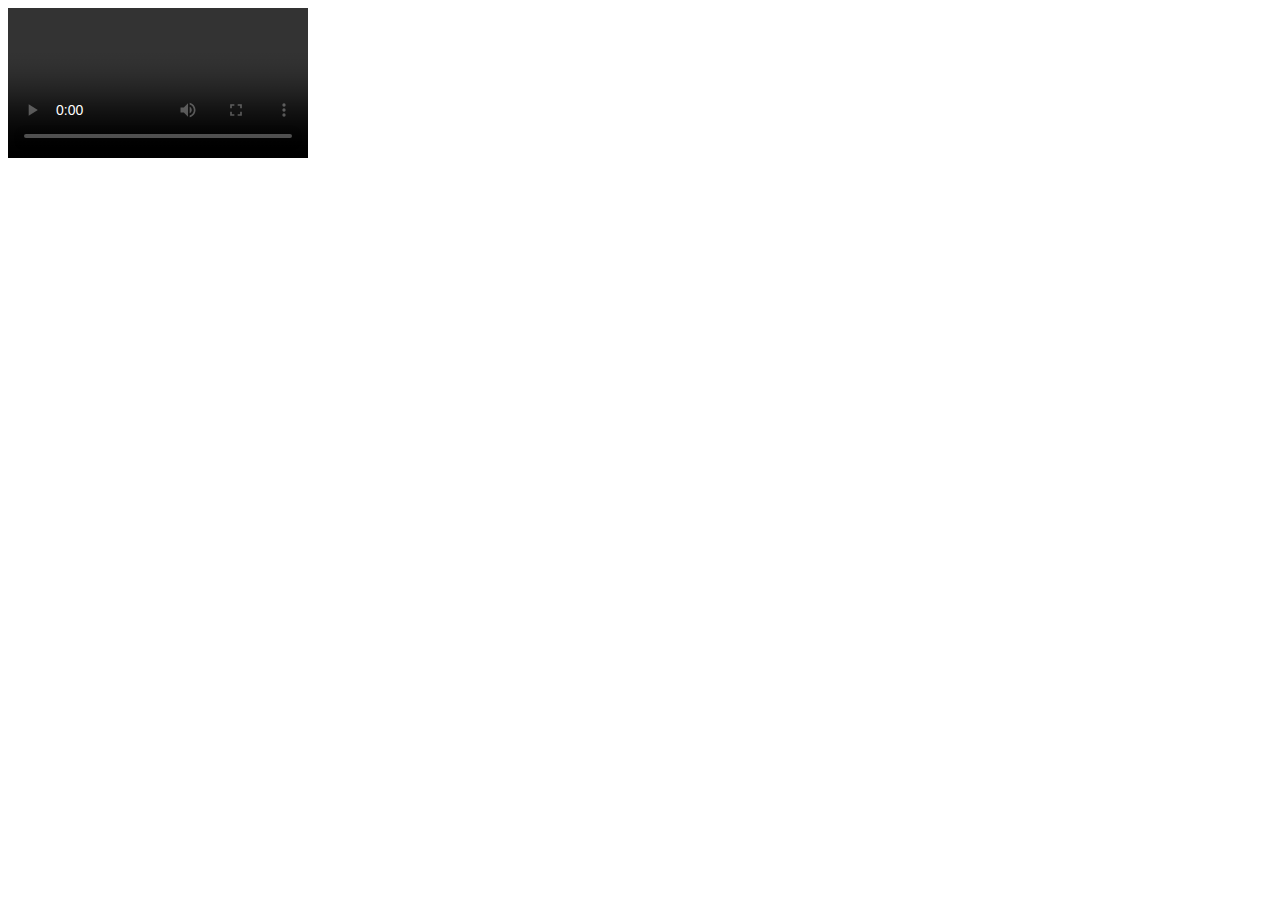
==== index.html @ a8761b73 "video src bnaya arr browser ko access dia camera on krne ka" ====
<!DOCTYPE html>
<html lang="en">
  <head>
    <meta charset="UTF-8" />
    <meta http-equiv="X-UA-Compatible" content="IE=edge" />
    <meta name="viewport" content="width=device-width, initial-scale=1.0" />
    <title>Document</title>
  </head>

  <body>
    <video autoplay controls></video>

    <script>
      let video = document.querySelector("video");
      let constraints = {
        video: true, ////////yha audio b true kar skte basically capability btayga
      };

      navigator.mediaDevices // mediadevice naviagator ka child object hai jo humko access deta hai video bnane ka
      
        .getUserMedia(constraints) ////////function hai jo promise dega
        .then(function (mediaStream) {
          video.srcObject = mediaStream; // yha video k src mai mediastram daldia jo media stream ek url dega
        });
    </script>
  </body>
</html>
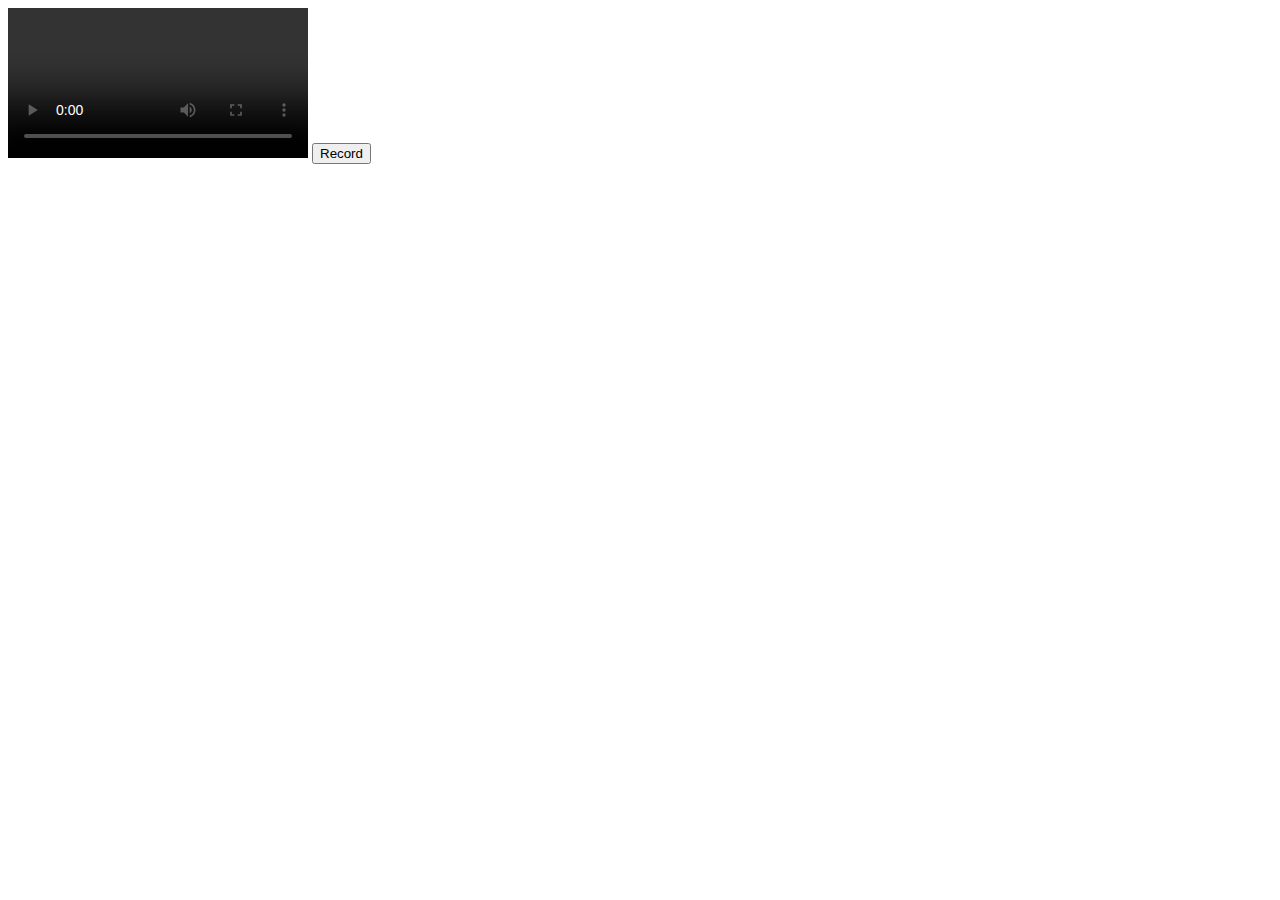
==== commit 1f14d031: "learned about canvas and created funcionality of recording" ====
--- a/index.html
+++ b/index.html
@@ -9,19 +9,66 @@
 
   <body>
     <video autoplay controls></video>
+    <button>Record</button>
+    
 
     <script>
       let video = document.querySelector("video");
+      let btn=document.querySelector('button')
+      
       let constraints = {
         video: true, ////////yha audio b true kar skte basically capability btayga
+        audio:true
       };
-
+      
+      let mediaRecorder;
+      let isRecording=false;
+      let chunks=[]
+      
+      btn.addEventListener('click',()=>{
+        if(isRecording){
+          mediaRecorder.stop()
+          isRecording=false;
+          btn.innerText='Record'
+        }else{
+          mediaRecorder.start()
+          isRecording=true;
+          btn.innerText='Recording...'
+        }
+      })
+      
+      //navigator b ek object hai
       navigator.mediaDevices // mediadevice naviagator ka child object hai jo humko access deta hai video bnane ka
       
-        .getUserMedia(constraints) ////////function hai jo promise dega
+        .getUserMedia(constraints) ////////function hai jo promise dega arr constrainsts se hum ye bta pare hai ki vo vala device chaia jisse video mil jaye
         .then(function (mediaStream) {
           video.srcObject = mediaStream; // yha video k src mai mediastram daldia jo media stream ek url dega
-        });
+          let options = { mimeType: "video/webm; codecs=vp9" };
+          
+          mediaRecorder=new MediaRecorder(mediaStream,options)
+        
+          mediaRecorder.addEventListener('dataavailable',function(e){
+         
+            chunks.push(e.data)
+          
+          })
+          
+          mediaRecorder.addEventListener('stop',function(e){
+         
+            let blob=new Blob(chunks,{type:"video/mp4"}) /// large raw data 
+            chunks=[]
+            
+            let url=URL.createObjectURL(blob)
+            console.log(url)
+            let a=document.createElement('a')
+            a.href=url
+            a.download='video.mp4'
+            a.click()
+            a.remove()
+          })
+        
+        
+        }); 
     </script>
   </body>
 </html>
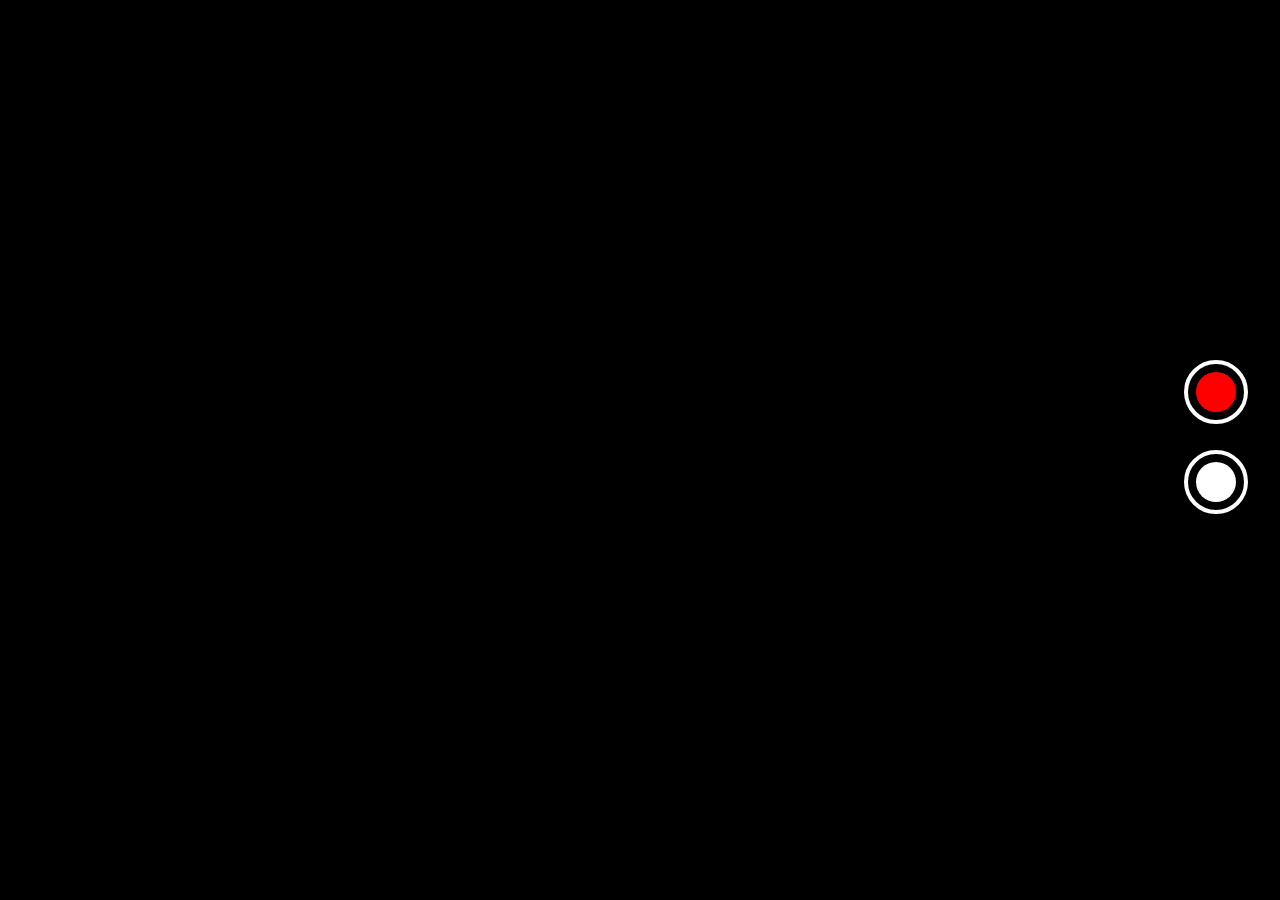
==== commit 55cd3e03: "added caputure functionality and made button feature look good" ====
--- a/index.html
+++ b/index.html
@@ -5,70 +5,18 @@
     <meta http-equiv="X-UA-Compatible" content="IE=edge" />
     <meta name="viewport" content="width=device-width, initial-scale=1.0" />
     <title>Document</title>
+    <link rel="stylesheet" href="style.css">
   </head>
 
   <body>
-    <video autoplay controls></video>
-    <button>Record</button>
+  <div class="video-container">
+    <video autoplay ></video>
+  </div>
+   
+    <button id="record" ><div ></div></button>
+    <button id="capture"><div></div></button>
     
 
-    <script>
-      let video = document.querySelector("video");
-      let btn=document.querySelector('button')
-      
-      let constraints = {
-        video: true, ////////yha audio b true kar skte basically capability btayga
-        audio:true
-      };
-      
-      let mediaRecorder;
-      let isRecording=false;
-      let chunks=[]
-      
-      btn.addEventListener('click',()=>{
-        if(isRecording){
-          mediaRecorder.stop()
-          isRecording=false;
-          btn.innerText='Record'
-        }else{
-          mediaRecorder.start()
-          isRecording=true;
-          btn.innerText='Recording...'
-        }
-      })
-      
-      //navigator b ek object hai
-      navigator.mediaDevices // mediadevice naviagator ka child object hai jo humko access deta hai video bnane ka
-      
-        .getUserMedia(constraints) ////////function hai jo promise dega arr constrainsts se hum ye bta pare hai ki vo vala device chaia jisse video mil jaye
-        .then(function (mediaStream) {
-          video.srcObject = mediaStream; // yha video k src mai mediastram daldia jo media stream ek url dega
-          let options = { mimeType: "video/webm; codecs=vp9" };
-          
-          mediaRecorder=new MediaRecorder(mediaStream,options)
-        
-          mediaRecorder.addEventListener('dataavailable',function(e){
-         
-            chunks.push(e.data)
-          
-          })
-          
-          mediaRecorder.addEventListener('stop',function(e){
-         
-            let blob=new Blob(chunks,{type:"video/mp4"}) /// large raw data 
-            chunks=[]
-            
-            let url=URL.createObjectURL(blob)
-            console.log(url)
-            let a=document.createElement('a')
-            a.href=url
-            a.download='video.mp4'
-            a.click()
-            a.remove()
-          })
-        
-        
-        }); 
-    </script>
+    <script src="script.js"></script>
   </body>
 </html>
--- a/style.css
+++ b/style.css
@@ -0,0 +1,80 @@
+*{
+box-sizing: border-box;
+}
+
+body{
+    margin: 0;
+}
+
+.video-container{
+
+    height: 100vh;
+    width: 100vw;
+    overflow: hidden;
+    background-color: black;
+}
+
+video{
+    height: 100%;
+    width: 100%;
+}
+
+#record,#capture{
+    position: fixed;
+    right: 2rem;
+    height: 4rem;
+    width: 4rem;
+    border-radius: 50%;
+    background-color: black;
+    
+    border: 4px solid white;
+}
+
+#record{
+    top: 40vh;
+    
+    
+}
+
+#capture{
+
+    top: 50vh;  
+}
+
+
+#record div, #capture div{
+  
+    height: 2.5rem;
+    width: 2.5rem;
+    margin: auto;
+    border-radius: 50%; 
+}
+
+#record div{
+    background: red;
+    
+}
+#capture div{
+    background: white;
+   
+}
+
+.record-animation{
+    animation: inOut 1s infinite;
+}
+
+.capture-animation{
+    animation: inOut .5s ;
+}
+
+@keyframes inOut {
+    0%{
+        transform: scale(1);
+    }
+    50%{
+        transform: scale(1.2);
+    }
+    100%{
+        transform: scale(1);
+    }
+}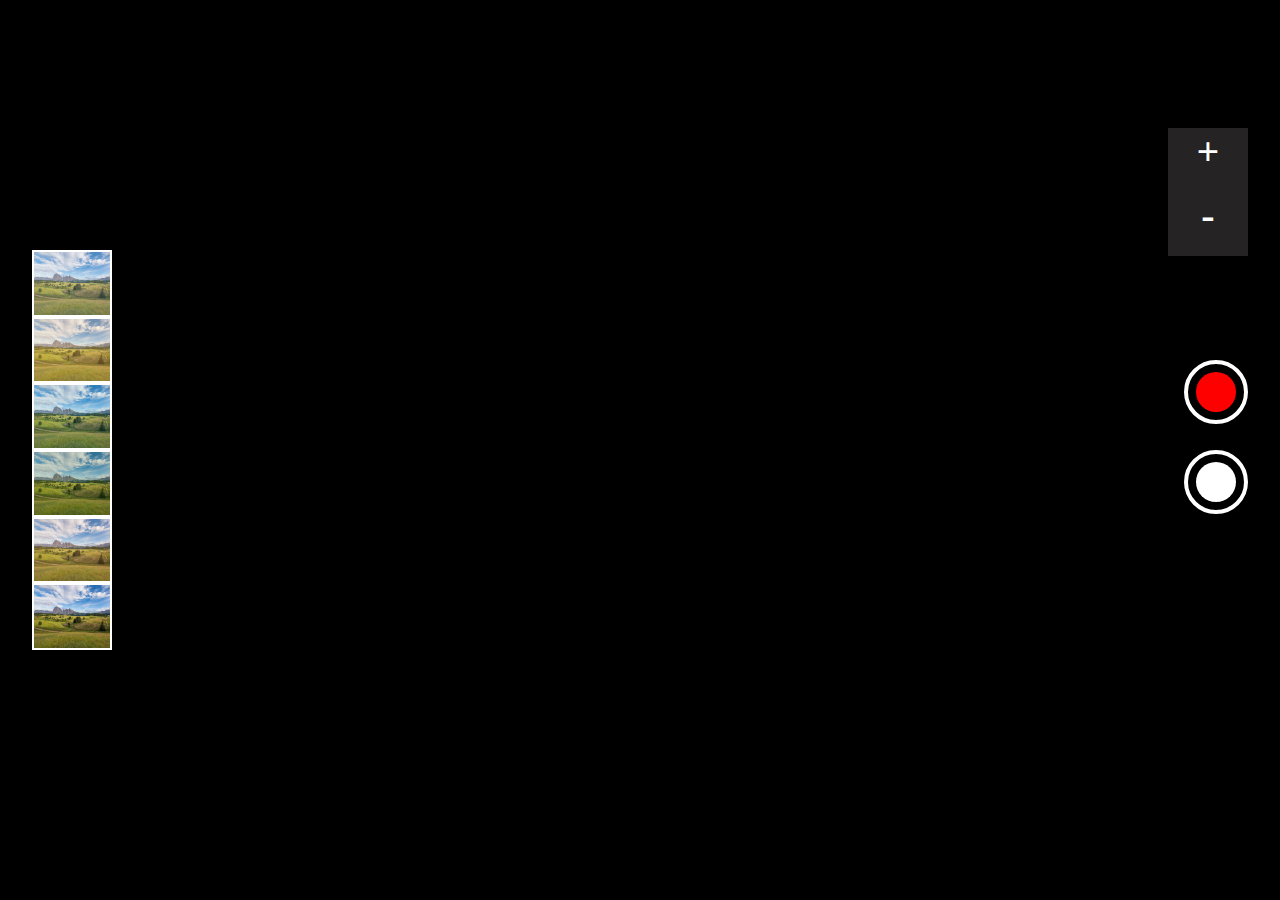
==== commit 1da25139: "created filter for caputre" ====
--- a/index.html
+++ b/index.html
@@ -16,6 +16,21 @@
     <button id="record" ><div ></div></button>
     <button id="capture"><div></div></button>
     
+    <div class="filter-container">
+        <div class="filters" style="background-color: #d6e6eb41;"></div>
+        <div class="filters" style="background-color:#fad3905d " ></div>
+        <div class="filters" style="background-color: #6cb9b63d" ></div>
+        <div class="filters" style="background-color: #62834b60" ></div>
+        <div class="filters" style="background-color:#f8c3913a " ></div>
+        <div class="filters"  ></div>
+    
+    </div>
+    
+    <div class="zoom-in-out">
+      <div class="zoomin">+</div>
+      <div class="zoomout">-</div>
+      
+    </div>
 
     <script src="script.js"></script>
   </body>
--- a/style.css
+++ b/style.css
@@ -32,13 +32,14 @@
 
 #record{
     top: 40vh;
-    
+    z-index: 3;
     
 }
 
 #capture{
 
-    top: 50vh;  
+    top: 50vh; 
+    z-index: 3;    
 }
 
 
@@ -77,4 +78,59 @@
     100%{
         transform: scale(1);
     }
+}
+
+
+
+.filter-container{
+  
+    
+    height: 25rem;
+    width: 5rem;
+    position: fixed;
+    left: 2rem;
+    top: calc((100vh - 25rem) / 2);
+    background-color: white;
+    z-index: 3;
+}
+
+.filters{
+    border: 2px solid white;
+    height: calc(25rem / 6);
+    width: 100%;
+    background: url('fill.jpg');
+    
+    background-size: cover; 
+     /* ye photo ko div k andar leayga */
+ 
+    background-blend-mode: soft-light;
+    /* ye colour leayga photo par jo b daloge */
+}
+
+.zoom-in-out{
+ 
+    height: 8rem;
+    width: 5rem;
+    position: fixed;
+    right: 2rem;
+    top: 8rem;
+    z-index: 3;
+}
+.zoom-in-out div{
+    height: 50%;
+    font-size: 2.5rem;
+    font-weight: bold;
+    color: white;
+    width: 100%;
+    text-align: center;
+    background-color: rgb(37, 35, 35);
+    z-index: 3;
+}
+
+.filter-div{
+
+    height: 100vh;
+    width: 100vw;
+    position: fixed;
+    top: 0;
 }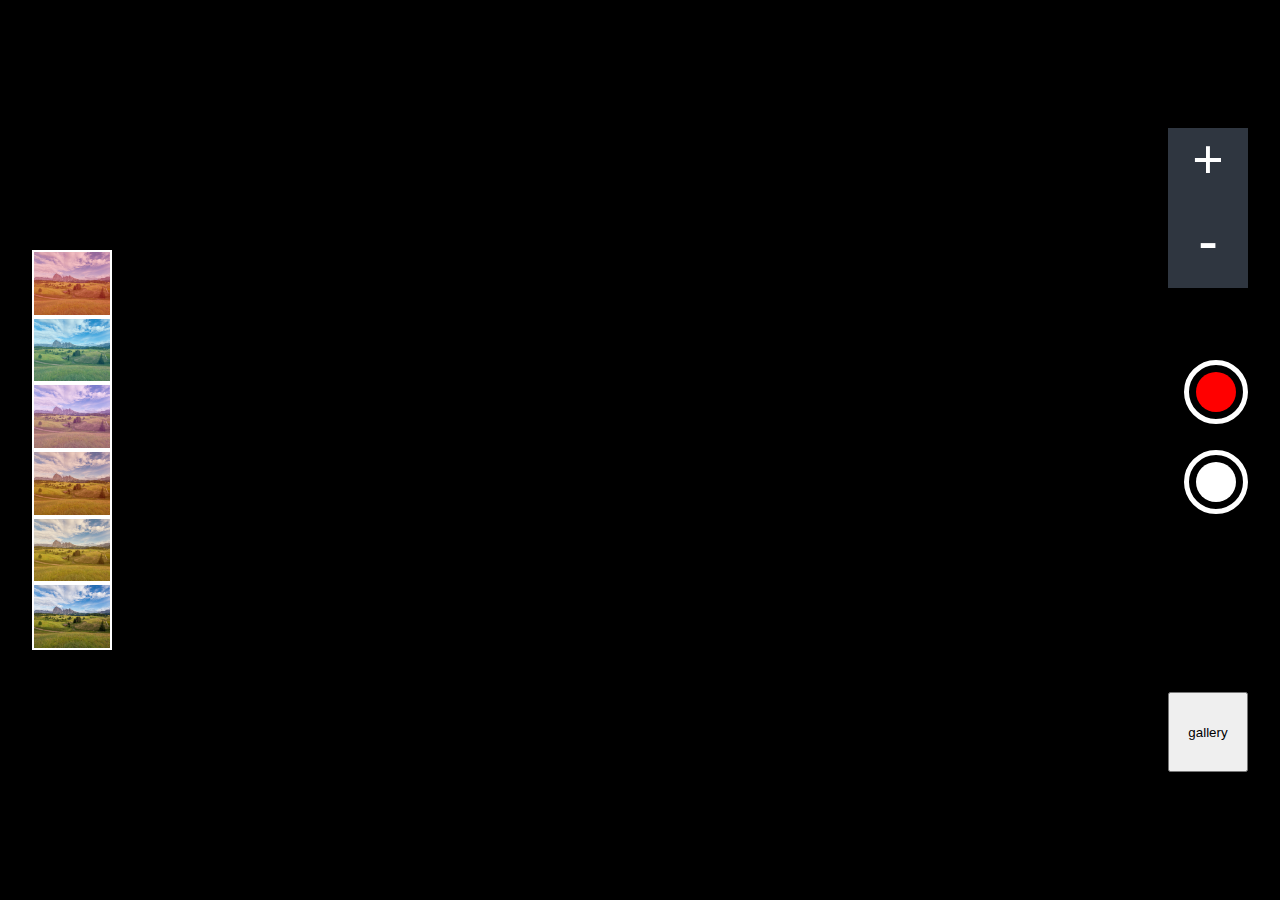
==== commit 31bf4813: "completed project" ====
--- a/index.html
+++ b/index.html
@@ -5,33 +5,32 @@
     <meta http-equiv="X-UA-Compatible" content="IE=edge" />
     <meta name="viewport" content="width=device-width, initial-scale=1.0" />
     <title>Document</title>
-    <link rel="stylesheet" href="style.css">
+    <link rel="stylesheet" href="style.css" />
   </head>
-
   <body>
-  <div class="video-container">
-    <video autoplay ></video>
-  </div>
    
-    <button id="record" ><div ></div></button>
+   
+    <div class="video-container">
+      <video autoplay style="transform: scale(1);" ></video>
+    </div>
+    <button id="record"><div></div></button>
     <button id="capture"><div></div></button>
-    
     <div class="filter-container">
-        <div class="filters" style="background-color: #d6e6eb41;"></div>
-        <div class="filters" style="background-color:#fad3905d " ></div>
-        <div class="filters" style="background-color: #6cb9b63d" ></div>
-        <div class="filters" style="background-color: #62834b60" ></div>
-        <div class="filters" style="background-color:#f8c3913a " ></div>
-        <div class="filters"  ></div>
-    
+      <div class="filters" style="background-color: #ff6b6b82;"></div>
+      <div class="filters" style="background-color: #48dafb4b;"></div>
+      <div class="filters" style="background-color: #ff9ff265;"></div>
+      <div class="filters" style="background-color: #ff793f59;"></div>
+      <div class="filters" style="background-color: #ffb04248;"></div>
+      <div class="filters"></div>
     </div>
-    
-    <div class="zoom-in-out">
-      <div class="zoomin">+</div>
-      <div class="zoomout">-</div>
+    <div class="zoom-in-out-container">
+      <div class="zoom-in">+</div>
+      <div class="zoom-out">-</div>
       
     </div>
-
+    <button id="gallery">gallery</button>
+    <script src="dbscript.js"></script>
     <script src="script.js"></script>
+  
   </body>
 </html>
--- a/style.css
+++ b/style.css
@@ -1,136 +1,130 @@
-*{
-box-sizing: border-box;
-}
-
-body{
+* {
+    box-sizing: border-box;
+  }
+  
+  body {
     margin: 0;
-}
-
-.video-container{
-
+  }
+  
+  .video-container {
     height: 100vh;
     width: 100vw;
     overflow: hidden;
     background-color: black;
-}
-
-video{
+  }
+  
+  video {
     height: 100%;
     width: 100%;
-}
-
-#record,#capture{
+  }
+  
+  #record,
+  #capture {
     position: fixed;
     right: 2rem;
     height: 4rem;
+    z-index: 3;
+  
     width: 4rem;
+    background-color: black;
     border-radius: 50%;
-    background-color: black;
-    
-    border: 4px solid white;
-}
-
-#record{
+    border: 5px solid white;
+  }
+  
+  #record {
     top: 40vh;
-    z-index: 3;
-    
-}
-
-#capture{
-
-    top: 50vh; 
-    z-index: 3;    
-}
-
-
-#record div, #capture div{
+  }
   
+  #capture {
+    top: 50vh;
+  }
+  
+  #record div,
+  #capture div {
     height: 2.5rem;
     width: 2.5rem;
+    border-radius: 50%;
     margin: auto;
-    border-radius: 50%; 
-}
-
-#record div{
+  }
+  
+  #record div {
     background: red;
-    
-}
-#capture div{
+  }
+  
+  #capture div {
     background: white;
-   
-}
-
-.record-animation{
+  }
+  
+  .capture-animation {
+    animation: inOut 0.5s;
+  }
+  
+  .record-animation {
     animation: inOut 1s infinite;
-}
-
-.capture-animation{
-    animation: inOut .5s ;
-}
-
-@keyframes inOut {
-    0%{
-        transform: scale(1);
+  }
+  
+  @keyframes inOut {
+    0% {
+      transform: scale(1);
     }
-    50%{
-        transform: scale(1.2);
+    50% {
+      transform: scale(1.2);
     }
-    100%{
-        transform: scale(1);
+    100% {
+      transform: scale(1);
     }
-}
-
-
-
-.filter-container{
+  }
   
-    
+  .filter-container {
     height: 25rem;
     width: 5rem;
+    z-index: 3;
     position: fixed;
     left: 2rem;
     top: calc((100vh - 25rem) / 2);
-    background-color: white;
-    z-index: 3;
-}
-
-.filters{
+    background-color: red;
+  }
+  
+  .filters {
     border: 2px solid white;
+    width: 100%;
     height: calc(25rem / 6);
-    width: 100%;
-    background: url('fill.jpg');
-    
-    background-size: cover; 
-     /* ye photo ko div k andar leayga */
- 
+    background: url("./fill.jpg");
+    background-size: cover;
     background-blend-mode: soft-light;
-    /* ye colour leayga photo par jo b daloge */
-}
-
-.zoom-in-out{
- 
-    height: 8rem;
+  }
+  
+  .zoom-in-out-container {
+    height: 10rem;
     width: 5rem;
     position: fixed;
+    z-index: 3;
     right: 2rem;
     top: 8rem;
-    z-index: 3;
-}
-.zoom-in-out div{
+  }
+  
+  .zoom-in-out-container div {
+    width: 100%;
     height: 50%;
-    font-size: 2.5rem;
+    color: white;
+    font-size: 3.5rem;
     font-weight: bold;
-    color: white;
-    width: 100%;
     text-align: center;
-    background-color: rgb(37, 35, 35);
-    z-index: 3;
-}
-
-.filter-div{
-
+    background-color: #2f3640;
+  }
+  
+  .filter-div {
     height: 100vh;
     width: 100vw;
     position: fixed;
     top: 0;
-}+  }
+  
+  #gallery {
+    position: fixed;
+    z-index: 3;
+    right: 2rem;
+    height: 5rem;
+    width: 5rem;
+    bottom: 8rem;
+  }